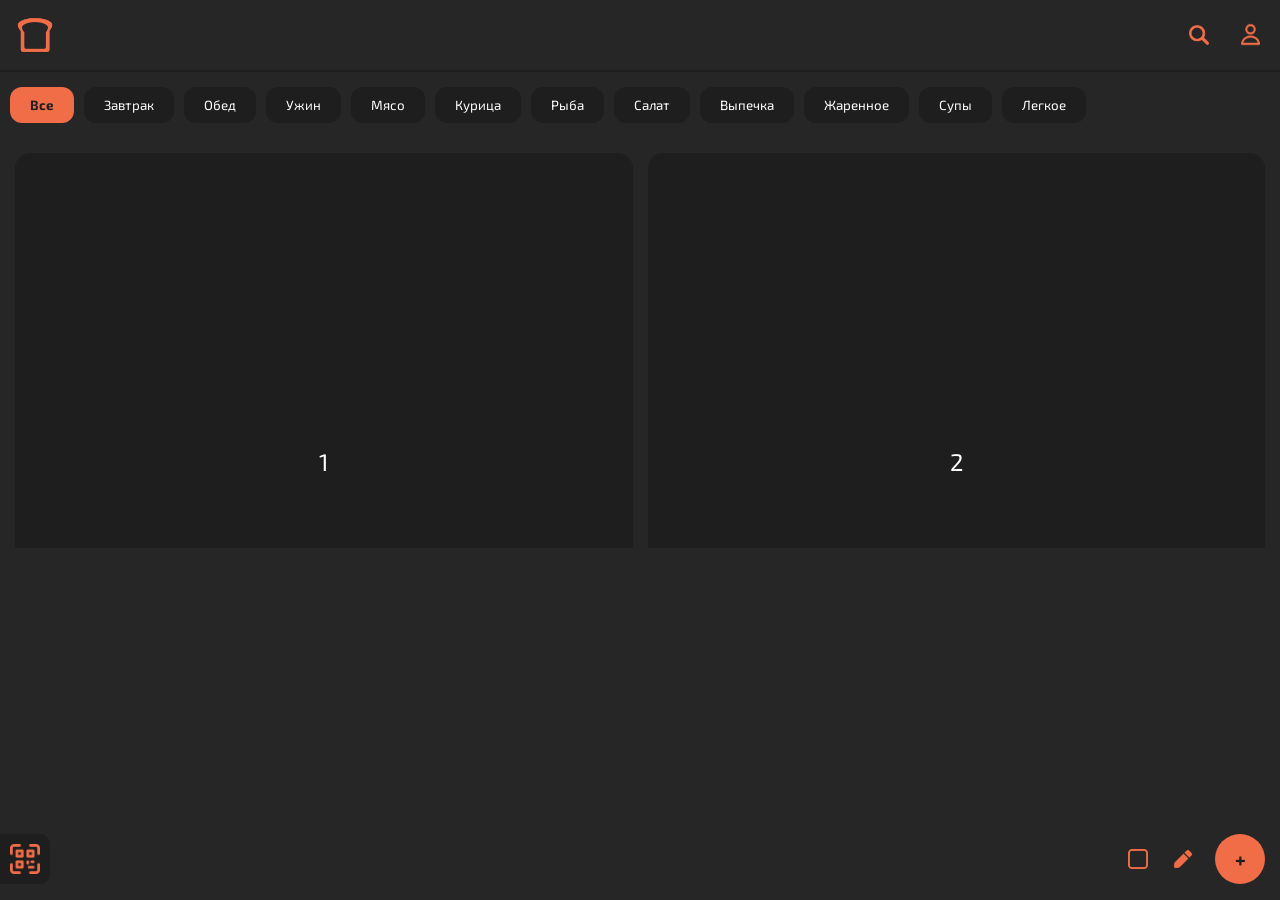
==== index.html @ d7ba2152 "first commit" ====
<!DOCTYPE html>
<html lang="en">
<head>
    <meta charset="UTF-8">
    <meta name="viewport" content="width=device-width, initial-scale=1.0">
    <title>Brecipe</title>

    <link rel="manifest" href="manifest.json">
    <link rel="icon" href="img/icon 192 (1).png">
    <link rel="apple-touch-icon" href="img/icon 192 (1).png">

    <link rel="stylesheet" href="style/style.css">

    <meta name="apple-mobile-web-app-capable" content="yes">
    <meta name="apple-mobile-web-app-status-bar-style" content="black-translucent">
    <meta name="mobile-web-app-capable" content="yes">

    <link rel="preconnect" href="https://fonts.googleapis.com">
<link rel="preconnect" href="https://fonts.gstatic.com" crossorigin>
<link href="https://fonts.googleapis.com/css2?family=Exo+2:ital,wght@0,100..900;1,100..900&display=swap" rel="stylesheet">

<link rel="preconnect" href="https://fonts.googleapis.com">
<link rel="preconnect" href="https://fonts.gstatic.com" crossorigin>
<link href="https://fonts.googleapis.com/css2?family=Allura&family=Exo+2:ital,wght@0,100..900;1,100..900&family=Share+Tech+Mono&display=swap" rel="stylesheet">
</head>
<body>
    <header class="header">
        <div class="hd1">
            <img src="img/icon 192.png" alt="" class="logo">
        </div>
        <div class="hd2">
            <button class="search_button">
                <img src="img/magnifying-glass.png" alt="" class="search_button_icon">
            </button>
            <a href="profile.html" class="profile">
                <img src="img/user.png" alt="" class="profile_icon">
            </a>
            
        </div>
        
        
        
    </header>

    <div class="filters">
        <button class="filter active">Все</button>
        <button class="filter">Завтрак</button>
        <button class="filter">Обед</button>
        <button class="filter">Ужин</button>
        <button class="filter">Мясо</button>
        <button class="filter">Курица</button>
        <button class="filter">Рыба</button>        
        <button class="filter">Салат</button>
        <button class="filter">Выпечка</button>
        <button class="filter">Жаренное</button>
        <button class="filter">Супы</button>
        <button class="filter">Легкое</button>
    </div>

    <div class="grid">
        <div class="card">1</div>
        <div class="card">2</div>
        <div class="card">3</div>
        <div class="card">4</div>
        <div class="card">5</div>
        <div class="card">6</div>
        <div class="card">7</div>
        <div class="card">8</div>
        <div class="card">9</div>
    </div>


    <footer class="footer">
        <div class="ft1">
            <button class="qr_button">
                <img src="img/qr-code.png" alt="" class="qr_icon">
            </button>
        </div>
        
        <div class="ft2">
            
            
            <button class="grid_toggle">
                <img src="img/check-box-empty.png" alt="" class="grid_toggle_icon">
            </button>
            <button class="edit_button">
                <img src="img/pencil.png" alt="" class="edit_icon">
            </button>
            <button class="add">+</button>
            
        </div>
        
    </footer>

    <div class="modal">
        <div class="modal-content">
            <button class="close-modal">
                <img src="img/close.png" alt="" class="close-modal-icon">
            </button>

            <img src="img/qr.png" alt="QR Code" class="qr-image">
        </div>
    </div>

    <script src="script/script.js"></script>
</body>
</html>
---- style/style.css ----
* {
    font-family: "Exo 2", sans-serif;
    -webkit-tap-highlight-color: transparent;
}
    
html, body {
    margin: 0;
    padding: 0;
    overflow-x: hidden;
    -webkit-user-select: none;
    -moz-user-select: none;
    -ms-user-select: none;
    user-select: none;
}
body {
    background-color: #262626;
}

.header {
    display: flex;
    justify-content: space-between;
    align-items: center;
    height: 70px;
    padding-left: 10px;
    padding-right: 15px;
    margin: 0;
    border-bottom: 2px solid rgba(0, 0, 0, 0.20);
}
.profile {
    height: 30px;
    width: 30px;
    display: flex;
    justify-content: center;
    align-items: center;
}
.profile :active {
    opacity: 30%;

}
.logo {
    height: 50px;
    width: auto;
}
.profile_icon {
    height: 25px;
    width: auto;
    margin: 5px;
}
.hd1 {
    display: flex;
    justify-content: center;
    align-items: center;
}
.hd2 {
    display: flex;
    gap: 15px;
}
.search_button {
    display: flex;
    justify-content: center;
    align-items: center;
    background-color: transparent;
    border: none;
}
.search_button :active {
    opacity: 30%;
}
.search_button_icon {
    height: 20px;
    width: auto;
    margin: 5px;
}


.filters {
    display: flex;
    gap: 10px;

    overflow-x: auto;
    overflow-y: hidden;

    white-space: nowrap;
    scrollbar-width: none; /* Firefox */

    padding: 15px 10px;
}

.filters::-webkit-scrollbar {
    display: none; /* Chrome */
}

.filter {
    flex-shrink: 0;

    padding: 10px 20px;
    border: none;
    border-radius: 12px;

    background: #1e1e1e;
    color: white;

    cursor: pointer;
    transition: 0.2s;
}

.filter:hover {
    transform: translateY(-2px);
}

.filter.active {
    background: #F06D48;
    color: #1e1e1e;
    font-weight: bold;
}



.grid {
    display: grid;
    grid-template-columns: repeat(2, 1fr);

    gap: 15px;

    width: 100%;
    max-height: 410px;

    overflow-y: auto;
    padding: 15px;
    box-sizing: border-box;
}
.grid.one-column {
    grid-template-columns: 1fr;
}

.card {
    aspect-ratio: 1 / 1;

    background: #1e1e1e;
    border-radius: 15px;

    display: flex;
    justify-content: center;
    align-items: center;

    color: white;
    font-size: 24px;
}


.footer {
    height: 80px;
    position: fixed;
    bottom: 1px;
    width: 100%;
    display: flex;
    justify-content: space-between;
    align-items: center;
}
.grid_toggle_icon {
    height: auto;
    width: 20px;
}
.grid_toggle {
    background-color: transparent;
    border: none;
    width: 25px;
    height: 25px;
    padding: 0;
    display: flex;
    justify-content: center;
    align-items: center;
    margin-right: 10px;
}
.grid_toggle :active {
    
    opacity: 30%;
    background-color: transparent;
    border: none;
}
.edit_button {
    background-color: transparent;
    border: none;
    width: 25px;
    height: 25px;
    padding: 0;
    display: flex;
    justify-content: center;
    align-items: center;
    margin-right: 10px;
}
.edit_button:active {
    opacity: 30%;
    background-color: transparent;
    border: none;
}
.edit_icon {
    height: auto;
    width: 20px;
}
.add {
    border-radius: 500px;
    display: flex;
    justify-content: center;
    align-items: center;
    text-align: center;
    padding: 20px;
    width: 50px;
    height: 50px;
    border: none;
    background-color: #F06D48;
    color: #1e1e1e;
    font-size: 20px;
    font-weight: bold;
}
.add:active {
    opacity: 30%;
}


.qr_icon {
    width: auto;
    height: 30px;
}
.qr_button {
    background-color: #1e1e1e;
    border: none;
    border-top-right-radius: 10px;
    border-bottom-right-radius: 10px;
    padding: 10px;
    display: flex;
    justify-content: center;
    align-items: center;
}
.qr_button :active {
    opacity: 30%;
}

.ft2 {
    display: flex;
    align-items: center;
    gap: 10px;
    padding-right: 15px;
}


.modal {
    position: fixed;
    inset: 0;

    display: flex;
    justify-content: center;
    align-items: center;

    background: rgba(0, 0, 0, 0.6);

    opacity: 0;
    visibility: hidden;

    transition:
        opacity 0.2s ease,
        visibility 0.2s ease;

    z-index: 1000;
}

.modal.active {
    opacity: 1;
    visibility: visible;
}

.modal-content {
    position: relative;

    width: 270px;
    height: 270px;

    background: #1e1e1e;
    border-radius: 20px;

    display: flex;
    justify-content: center;
    align-items: center;

    transform: scale(0.8);
    transition: transform 0.2s ease;
}

.modal.active .modal-content {
    transform: scale(1);
}

.qr-image {
    width: 250px;
    height: 250px;
    object-fit: contain;
}

.close-modal {
    position: absolute;

    top: 10px;
    right: 10px;

    width: 25px;
    height: 25px;

    border: none;
    border-radius: 50%;

    cursor: pointer;

    font-size: 18px;
    display: flex;
    justify-content: center;
    align-items: center;
    background-color: transparent;
}
.close-modal-icon {
    width: 12px;
    height: auto;
}
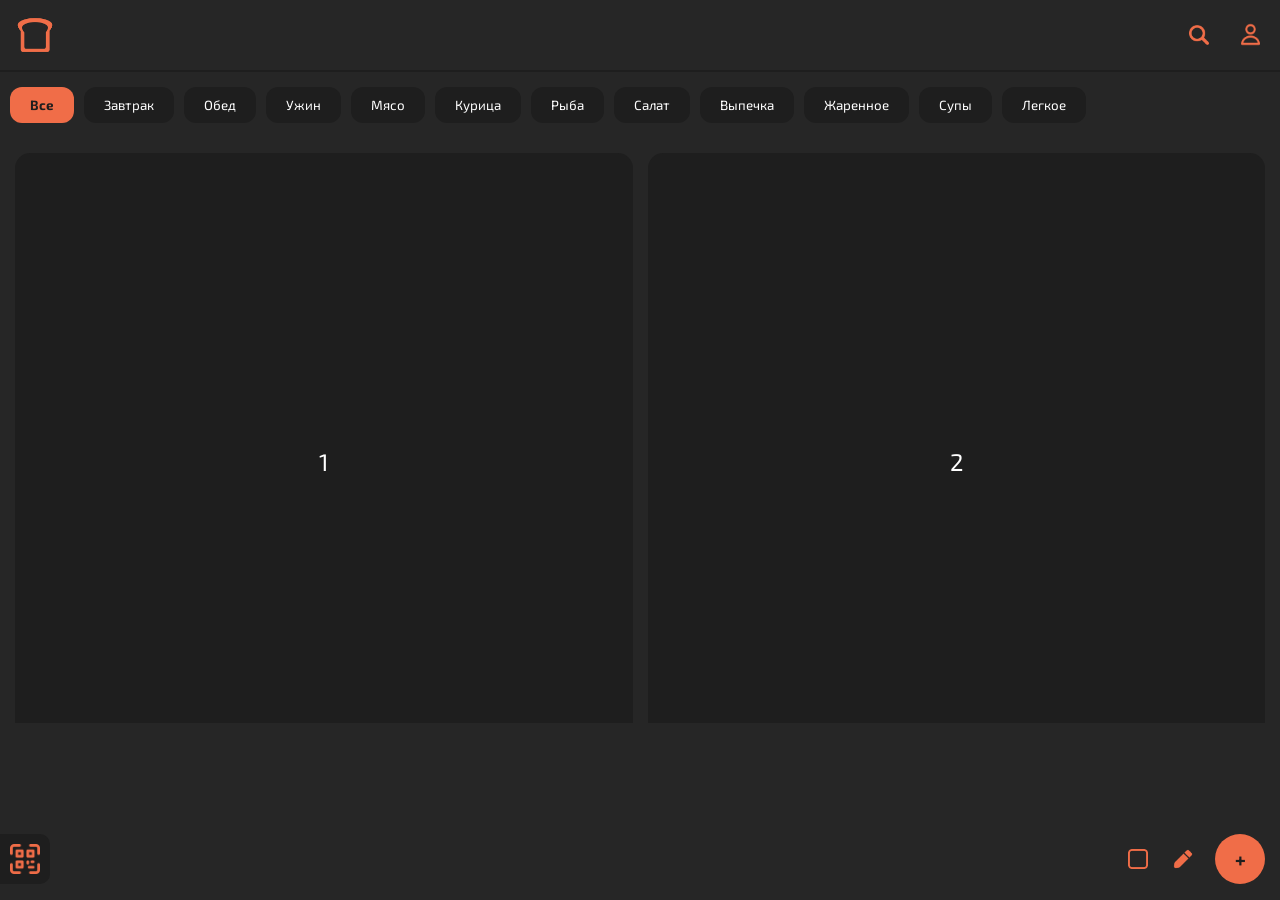
==== commit 617cec93: "added recipe creation page 40%" ====
--- a/index.html
+++ b/index.html
@@ -86,7 +86,7 @@
             <button class="edit_button">
                 <img src="img/pencil.png" alt="" class="edit_icon">
             </button>
-            <button class="add">+</button>
+            <button class="add" onclick="window.location.href = 'creator.html'">+</button>
             
         </div>
         
--- a/style/style.css
+++ b/style/style.css
@@ -122,7 +122,7 @@
     gap: 15px;
 
     width: 100%;
-    max-height: 410px;
+    max-height: 65vh;
 
     overflow-y: auto;
     padding: 15px;
